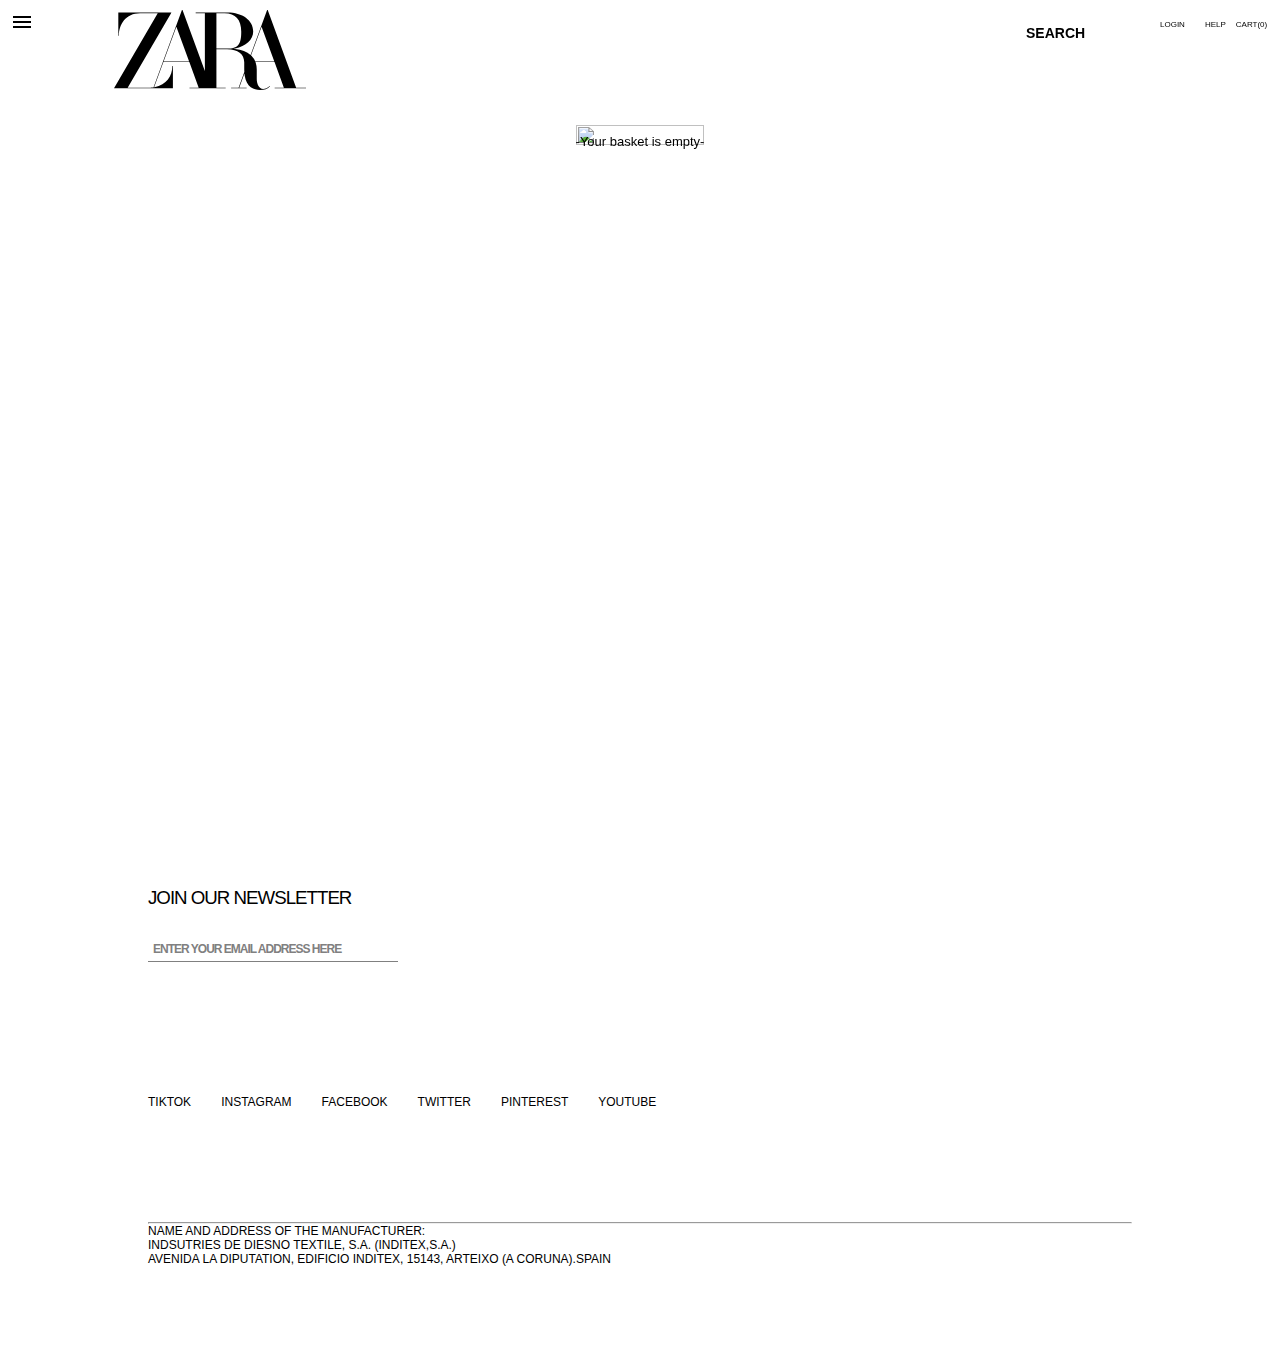
==== cart.html @ a402e974 "working on it ..and will do changes if need" ====
<!DOCTYPE html>
<html lang="en">
  <head>
    <meta charset="UTF-8" />
    <meta http-equiv="X-UA-Compatible" content="IE=edge" />
    <meta name="viewport" content="width=device-width, initial-scale=1.0" />
    <title>Document</title>
    <link
      href="https://fonts.googleapis.com/icon?family=Material+Icons+Outlined"
      rel="stylesheet"
    />
    <link
      href="https://fonts.googleapis.com/icon?family=Material+Icons+Sharp"
      rel="stylesheet"
    />
    <link rel="stylesheet" href="cart.css" />
  </head>
  <body>
    <nav id="deact">
      <div class="toggleBar">
        <span class="material-icons-outlined tgl2"> menu </span>
      </div>
      <div class="inside1">
        <label for="menu" class="menu">
          <span class="material-icons-outlined tglFwd"> menu </span>
        </label>
        <!-- <div class="toggleMenu"></div> -->

        <label for="logo" id="logoId">
          <svg
            aria-label="ZARA India logo. Go to home page"
            class="layout-logo__icon layout-header__logo-icon img"
            viewBox="0 0 132 55"
            xmlns="http://www.w3.org/2000/svg"
          >
            <path
              fill-rule="evenodd"
              clip-rule="evenodd"
              d="M105.673.035l19.557 53.338 6.77.002v.383h-21.548v-.383h6.344l-6.431-17.54H97.311v.007l.07.204c.521 1.548.78 3.17.764 4.803v6.575c0 3.382 1.494 6.81 4.347 6.81 1.675 0 3.012-.59 4.604-2.046l.227.211C105.594 54.224 103.5 55 100.36 55c-2.37 0-4.398-.57-6.03-1.693l-.309-.222c-2.148-1.624-3.542-4.278-4.142-7.89l-.096-.583-.1-.882-.01-.152-3.599 9.792h5.107v.384H80.496v-.384h5.162l3.951-10.753v-.023a34.924 34.924 0 0 1-.075-1.906v-4.693c0-5.77-4.29-9.08-11.771-9.08H70.41v26.458h6.371v.383h-24.9v-.383h6.345l-6.431-17.54H33.948l-6.371 17.346.266-.044c8.366-1.442 12.213-7.827 12.265-14.55h.388v15.171H0L30.06 2.185H17.972C7.954 2.185 3.42 9.922 3.35 17.635h-.387V1.8h36.488l-.222.385L9.396 53.373h15.695c.39 0 .778-.019 1.169-.05.26-.018.522-.044.788-.077l.095-.01L46.703 0h.387l.013.035 15.369 41.916V2.185h-6.328v-.39h21.778c10.467 0 17.774 5.372 17.774 13.068 0 5.612-5.005 10.27-12.45 11.595l-1.367.174 1.377.14c4.515.517 8.1 1.906 10.641 4.127l.017.016L105.273 0h.386l.014.035zm-8.552 35.32l.038.094h13.061l-8.773-23.928-7.221 19.67.039.037.367.364a11.876 11.876 0 0 1 2.489 3.762zM70.415 26.53V2.185h5.611c7.496 0 11.454 4.414 11.454 12.76 0 8.877-2.272 11.585-9.717 11.585h-7.348zM42.882 11.521L34.09 35.45h17.565L42.882 11.52z"
            ></path>
          </svg>
        </label>
      </div>
      <div class="inside2">
        <ul id="list1">
          <li><input id="search" type="search" placeholder="SEARCH" /></li>
        </ul>
        <ul id="list2">
          <li id="login">LOGIN</li>
          <br />
          <li id="help">HELP</li>
          <li id="cart0">CART(0)</li>
        </ul>
      </div>
    </nav>
    <!------------------------------------------ main part -------------------------------------->
    <div class="section-box">
      <div class="toggleBar2">
        <ul>
         <li id="first">WOMAN</li> 
          <li id="second">MAN</li>
          <li id="third">KIDS</li>
          <li id="fourth">LIL MCKIMM</li>
          <li id="fifth">SHOES&BAGS</li>
          <li id="sixth">ZARA ATHLETICZ</li>
        </ul>
        <ul>
          <li>JOIN LIFE</li>
          <li>+ INFO</li>
        </ul>
      </div>
      <section id="videoSide" class="hide0">
        <!-- left bar start  -->
        <div class="left-bar spcl"></div>
        <!-- left bar ends -->

        <!-- image div starts -->
        <div class="imageDiv vid">
          <div class="cartImage">
            <p>-Your basket is empty-</p>
          <img
            height="100%"
            width="100%"
            src="https://static.zara.net/static//common/images/empty-basket/empty-basket.jpg"
            alt=""
          />
        </div>
        </div>
        <!-- image div ends -->

        <!-- right bar starts -->
        <div class="right-bar">
        </div>
        <!-- right bar ends -->
      </section>
    </div>
    <!--this is footer section-->
    <footer>
      <h3>JOIN OUR NEWSLETTER</h3>
      <input type="text" placeholder="ENTER YOUR EMAIL ADDRESS HERE" />
      <div id="icons">
        <a target="_blank" href="https://www.snapchat.com/"><p>TIKTOK</p></a>
        <a target="_blank" href="https://www.instagram.com"><p>INSTAGRAM</p></a>
        <a target="_blank" href="https://www.snapchat.com/"><p>FACEBOOK</p></a>
        <a target="_blank" href="https://twitter.com/"><p>TWITTER</p></a>
        <a target="_blank" href="https://www.pinterest.com/"><p>PINTEREST</p></a>
        <a target="_blank" href="https://www.youtube.com/"><p>YOUTUBE</p></a>
      </div>
      <hr />
      <div>
        <p>NAME AND ADDRESS OF THE MANUFACTURER:</p>
        <p>INDSUTRIES DE DIESNO TEXTILE, S.A. (INDITEX,S.A.)</p>
        <p>
          AVENIDA LA DIPUTATION, EDIFICIO INDITEX, 15143, ARTEIXO (A
          CORUNA).SPAIN
        </p>
      </div>
    </footer>
  </body>
</html>
<script src="cart.js"></script>
---- cart.css ----
* {
    margin: 0;
    padding: 0;
    box-sizing: border-box;
    text-decoration: none;
    list-style-type: none;
  }
  
  body {
    font-family: -apple-system, BlinkMacSystemFont, "Segoe UI", Roboto, Oxygen,
      Ubuntu, Cantarell, "Open Sans", "Helvetica Neue", sans-serif;
      /* border: 1px solid black; */
  }
  nav {
    height: 80px;
    width: 100%;
    margin-top: 10px;
    /* border: 1px solid black;*/
    position: fixed;
    /* display: block; */
    top: 0;
  }
  .img {
    height: 100%;
    cursor: pointer;
  }
  .menu {
    margin-right: 80px;
    margin-left: 10px;
    cursor: pointer;
  }
  
  .inside1 {
    float: left;
    display: flex;
    height: 100%;
    /* border: 1px solid black; */
  }
  .inside2 {
    float: right;
    display: flex;
    margin-right: 10px;
    /* border: 1px solid blueviolet; */
    width: 300px;
    height: 40px;
    margin-top: 10px;
  }
  #list2 {
    /* border: 1px solid red; */
    width: 40%;
    display: flex;
    gap: 10px;
    font-size: 8px;
    margin-left: 20px;
    margin-bottom: 20px;
  }
  #list1 {
    /* border: 1px solid blue; */
    margin-right: 30px;
  }
  #search {
    width: 90px;
    border: none;
    /* border-bottom: 1px solid black; */
    padding: 6px;
    outline: none;
    cursor: pointer;
    margin-left: 50px;
  }
  #search::placeholder {
    color: black;
    font-size: 14px;
    font-weight: 600;
  }
  #list2 > li {
    cursor: pointer;
  }
  section {
    /* border: 1px solid black; */
    height: 100%;
    width: 100%;
    margin: auto;
    display: flex;
    justify-content: space-between;
    /* background-color: pink; */
  }
  img {
    object-fit: cover;
    cursor: pointer;
  }
  h3 {
    margin-top: 5px;
    color: #a50028;
    letter-spacing: -0.8px;
  }
  h5 {
    color: #a50028;
    font-weight: 500;
    font-size: 12px;
    margin: 0;
  }
  .left-bar,
  .right-bar {
    /* border: 1px solid black; */
    display: flex;
    align-items: center;
    width: 100px;
    cursor: pointer;
  }
  
  .fnt {
    font-weight: normal;
    /* border: 1px solid black; */
    transition: 1s;
  }
  .man,
  .woman {
    font-size: 8px;
    font-weight: bold;
  }
  
  .woman {
    margin-left: 35px;
  }
  .hvr1:hover {
    /* background: yellow; */
    margin-left: -5px;
    transition: 1s;
  }
  .hvr2:hover {
    /* background: yellow; */
    margin-left: 5px;
  }
  
  .section-box {
    display: flex;
    overflow: hidden;
    width: 100%;
    height: 572px;
    /* border: 1px solid red; */
    position: relative;
    /* margin-top: 10px; */
    top: 90px;
    /* margin-top: -4px; */
  }
  
  #hide1,
  #hide2,
  #hide3,
  #hide4 {
    display: none;
  }
  #videoSide {
    background-color: transparent;
    cursor: pointer;
  }
  .imageDiv {
    /* border: 1px solid black; */
    height: 90%;
  }
  footer {
    /* border: 1px solid black; */
    /* margin: 0; */
    margin: 290px auto;
    width: 80%;
    padding: 20px;
    margin-bottom: 60px;
  }
  footer > h3 {
    color: black;
    font-weight: 500;
    letter-spacing: -1px;
    margin-bottom: 25px;
    /* margin-top: 50px; */
  }
  
  footer > input {
    border: none;
    border-bottom: 1px solid gray;
    font-size: 15px;
    outline: none;
    width: 250px;
    padding: 5px;
  }
  
  footer > input::placeholder {
    font-size: 12px;
    letter-spacing: -1px;
    color: gray;
    font-weight: 600;
  }
  thead {
    display: flex;
    gap: 20px;
  }
  #icons {
    color: #161616;
    font-size: 13px;
    display: flex;
    gap: 30px;
    font-weight: 600;
    margin-top: 120px;
    margin-bottom: 100px;
    width: 500px;
    height: 40px;
    /* border: 1px solid black; */
    align-items: center;
  }
  footer  p{
      font-size: 12px;
      font-weight: 500;
  }
  
  footer a{
      color: black;
  }
  
  a:hover{
      background-color: gray;
      padding: 5px;
      color: white;
      border-radius: 5px;
  }
  
  .toggleBar{
    /* border: 1px solid blue; */
    width: 300px;
    height: 500px;
    position: fixed;
    text-align: right;
    background-color: rgba(255, 255, 255, 0.897);
    display: none;
    /* border: 1px solid black;y */
    /* background-color: yellow; */
  }
  .toggleBar2{
    /* border: 1px solid blue; */
    width: 300px;
    height: 90px;
    position: fixed;
    text-align: right;
    box-sizing: border-box;
    background-color: rgba(255, 255, 255, 0.897);
    display: none;
    /* border: 1px solid black; */
    justify-content: center;
  }
  
  .toggleBar > span{
    position: absolute;
    left: 105%;
    cursor: pointer;
  }
  
  .toggleBar2 >ul :nth-child(1){
    /* margin-top: 90px; */
    font-size: 15px;
    font-weight: 500;
    margin-bottom: 20px;
    /* margin-left: 35px; */
  }
  
  .toggleBar2 >ul:nth-child(2){
    /* margin-top: 100px; */
    font-size: 15px;
    font-weight: 500;
    margin-bottom: 20px;
    /* margin-left: 25px; */
  }
  
  
  .toggleBar2 li{
    border-bottom: 1px solid rgb(126, 122, 122);
    margin: 10px;
    width: 150px;
    border-radius: 5px;
    margin-left: 50px;
  }
  
  .cartImage{
    margin-top: 20px;
  }

  .cartImage p{
    position: sticky;
    top: 50%;
    text-align: center;
    font-weight: 500;
    font-size: 13px;
  }
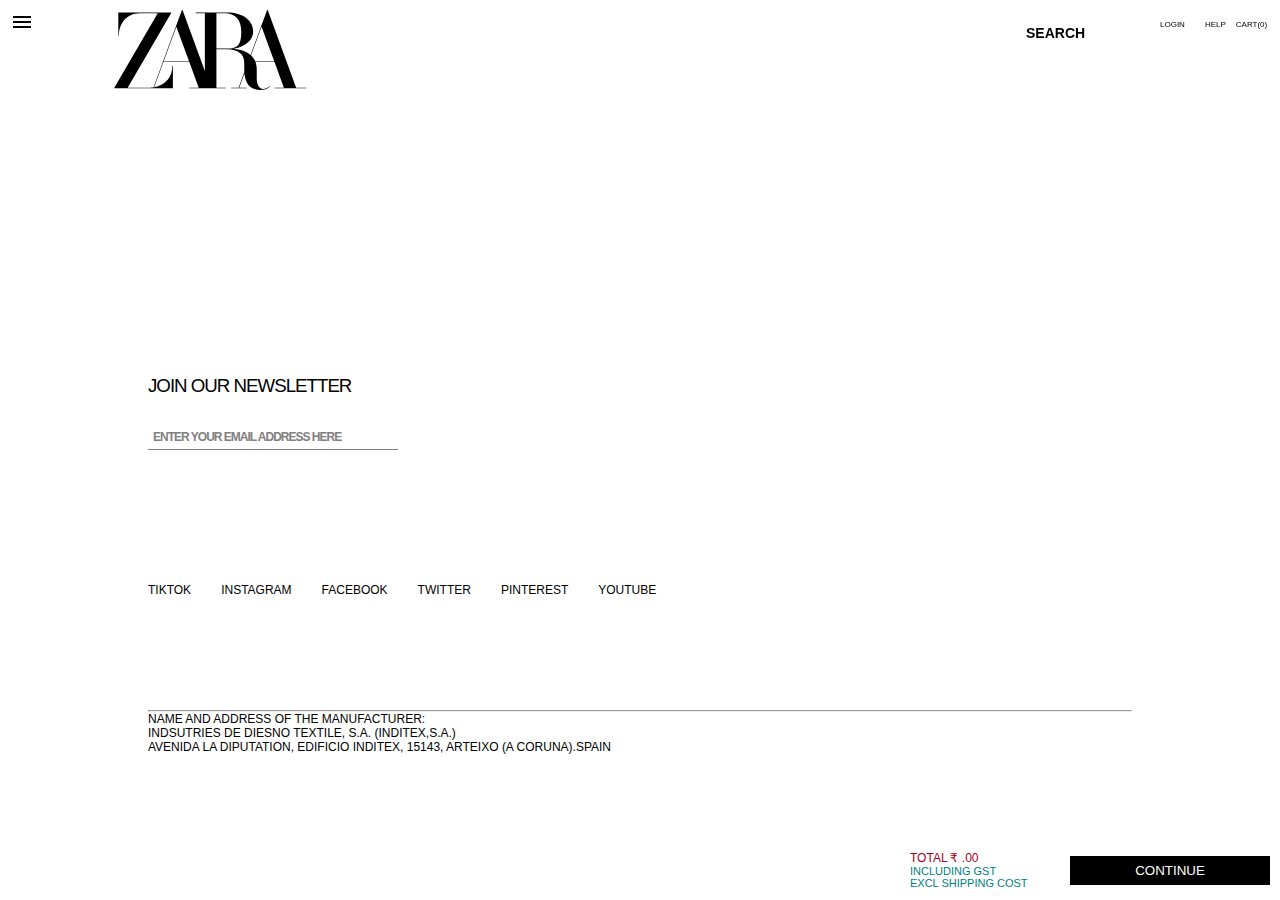
==== commit 893d0438: "cartpageready" ====
--- a/cart.html
+++ b/cart.html
@@ -77,13 +77,13 @@
         <!-- image div starts -->
         <div class="imageDiv vid">
           <div class="cartImage">
-            <p>-Your basket is empty-</p>
+            <!-- <p>-Your basket is empty-</p>
           <img
             height="100%"
             width="100%"
             src="https://static.zara.net/static//common/images/empty-basket/empty-basket.jpg"
             alt=""
-          />
+          /> -->
         </div>
         </div>
         <!-- image div ends -->
@@ -116,6 +116,18 @@
         </p>
       </div>
     </footer>
+    <div  id="totalContainer">
+      <div>
+        <div>
+          <p>TOTAL ₹ <span id="totalPrice"></span>.00</p>
+          <p>INCLUDING GST</p>
+          <p>EXCL SHIPPING COST</p>
+        </div>
+          <div>
+            <input id="continue" type="submit" value="CONTINUE">
+          </div>
+      </div>
+    </div>
   </body>
 </html>
 <script src="cart.js"></script>
--- a/cart.css
+++ b/cart.css
@@ -135,8 +135,8 @@
   .section-box {
     display: flex;
     overflow: hidden;
-    width: 100%;
-    height: 572px;
+    /* width: 100%; */
+    /* height: 572px; */
     /* border: 1px solid red; */
     position: relative;
     /* margin-top: 10px; */
@@ -156,7 +156,7 @@
   }
   .imageDiv {
     /* border: 1px solid black; */
-    height: 90%;
+    /* height: 90%; */
   }
   footer {
     /* border: 1px solid black; */
@@ -289,12 +289,98 @@
     font-size: 13px;
   }
   
-  
-  
-  
-  
-  
-  
+  .cartImage{
+    display: flex;
+    /* border: 1px solid blue; */
+    justify-content: center;
+    gap: 10px;
+    /* width: 100%; */
+    /* height: 100%; */
+    /* overflow: scroll; */
+    margin: 30px;
+    text-align: center;
+    font-family: Georgia, 'Times New Roman', Times, serif;
+    flex-wrap: wrap;
+  }
+
+  #cartInnerDiv{
+    width: 200px;
+    height: 350px;
+    /* border: 1px solid black; */
+  }
+
+  #eleImg{
+    width: 100%;
+    height: 70%;
+    object-fit: contain;
+  }
+
+  #eleName{
+    font-size: 12px;
+
+  }
+
+  #elePrice{
+    font-size: 13px;
+    color: teal;
+  }
+
+  #eleColor{
+    color: black;
+    font-size: 12px;
+    color: gray;
+  }
+
+  #totalContainer{
+    /* border: 1px solid black; */
+    width: 100%;
+    height: 60px;
+    position: fixed;
+    bottom: 0;
+    background-color: white;
+
+  }
+
+  #totalContainer > div{
+    float: right;
+    width: 380px;
+    height: 100%;
+    /* border: 1px solid red; */
+    display: flex;
+    justify-content: space-between;
+    padding: 10px;
+    align-items: center;
+  }
+  #totalContainer p{
+    font-size: 12px;
+  }
+
+  #continue{
+    width: 200px;
+    padding: 7px;
+    background-color: black;
+    color: white;
+    border: none;
+    cursor: pointer;
+  }
+  
+  #continue:hover{
+    background-color: rgba(0, 0, 0, 0.26);
+  }
+   
+  
+  
+  #totalContainer > div >div >p:nth-child(1){
+    color: #a50028;
+    font-weight: 500;
+  }
+  
+  
+  #totalContainer > div >div >p:not(:first-child){
+    color: teal;
+    font-size: 11px;
+    font-weight: 500;
+  }
   
   
   
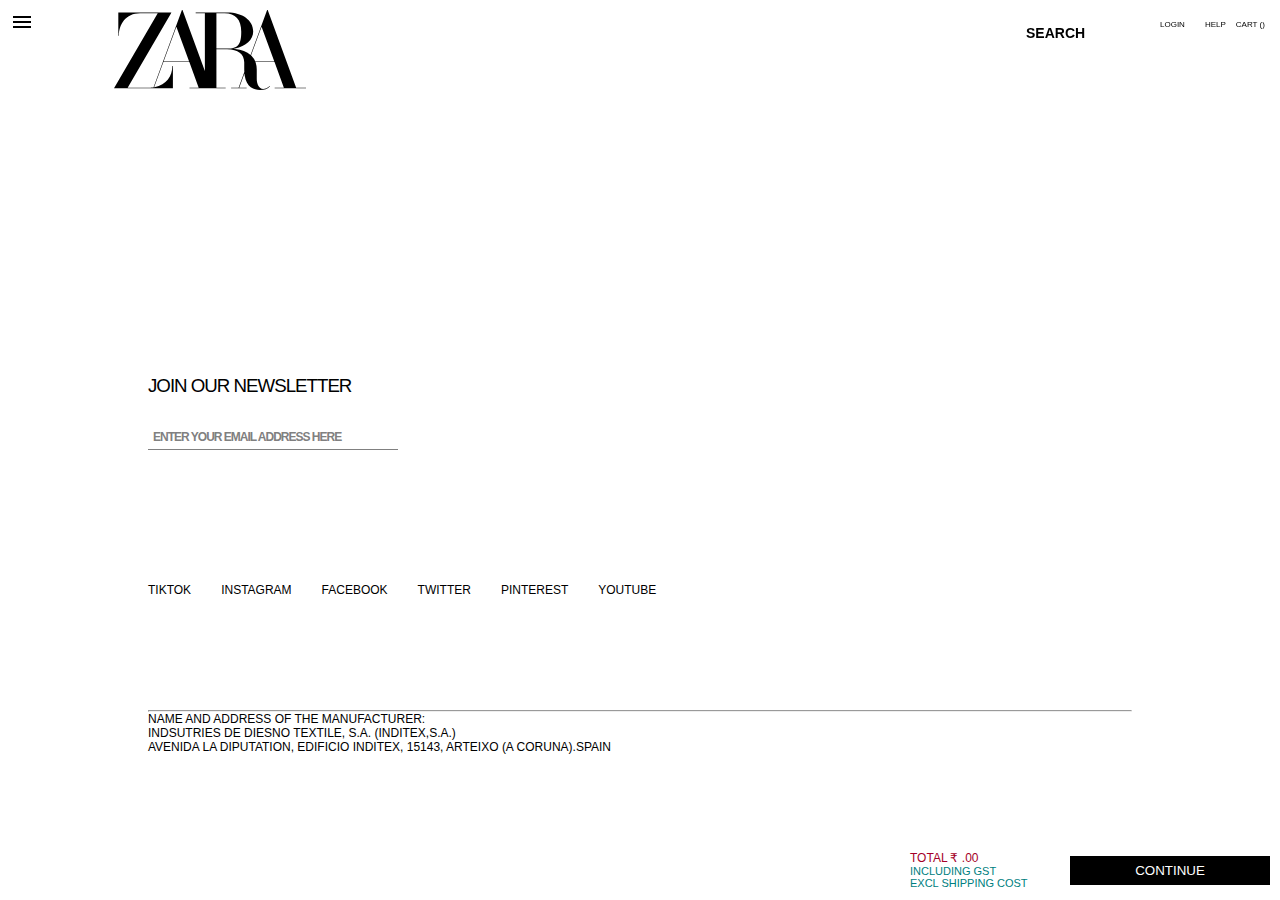
==== commit f7e0e81e: "another change" ====
--- a/cart.html
+++ b/cart.html
@@ -49,7 +49,7 @@
           <li id="login">LOGIN</li>
           <br />
           <li id="help">HELP</li>
-          <li id="cart0">CART(0)</li>
+          <li id="cart0">CART (<span id="cartcnt">0</span>)</li>
         </ul>
       </div>
     </nav>
